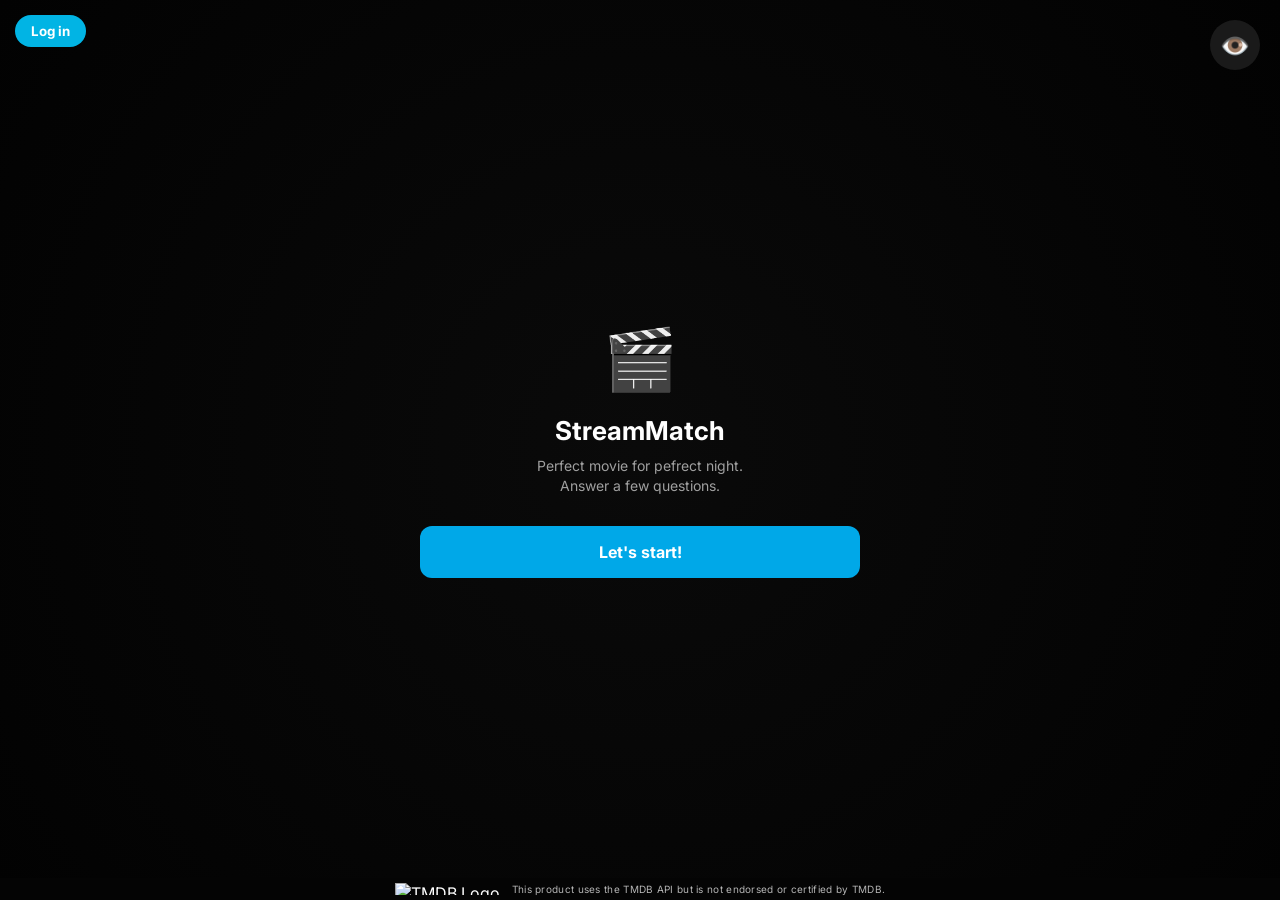
==== frontend/index.html @ 4bed1591 "Merge pull request #13 from WiJaMaKu/changing-frontend Changing frontend" ====
<!DOCTYPE html>
<html lang="pl">

<head>
    <meta charset="UTF-8">
    <meta name="viewport" content="width=device-width, initial-scale=1.0">
    <title>StreamMatch - A Perfect Movie</title>
    <link href="https://fonts.googleapis.com/css2?family=Inter:wght@300;400;600;700&display=swap" rel="stylesheet">
    <link rel="stylesheet" href="css/style.css">
</head>

<body>

    <button class="login-btn-top" onclick="toggleModal()">Log in</button>


    <div id="loginModal" class="modal-overlay">
        <div class="modal-content">
            <span class="close-btn" onclick="toggleModal()">&times;</span>

            <div id="authContainer">
                <h2 id="modalTitle">Logging</h2>
                <form id="authForm" onsubmit="handleAuth(event)">
                    <input type="email" id="email" placeholder="Twój e-mail" required>
                    <input type="password" id="password" placeholder="Hasło" required>
                    <button type="submit" class="submit-btn" id="submitBtn">Log in</button>
                </form>

                <p class="switch-text">
                <a href="#" onclick="switchMode(event)">Register</a>
                </p>
            </div>
        </div>
    </div>
    <div class="bg-animation" id="bg-animation">

    </div>
    <div id="app">
        <header id="main-header" style="display: none;">
            <div class="main-timer">
    <div class="timer-grid">
        <div class="grid-item icon" onclick="nextView('view-time')">Time</div>
        <div class="grid-item icon" onclick="nextView('view-platforms')">Streamings</div>
        <div class="grid-item icon" onclick="nextView('view-genres')">Genres</div>
        <div class="grid-item icon" onclick="showSummary()">Summary</div>

        <div class="grid-item block" onclick="nextView('view-time')" id ="time-block">1</div>
        <div class="grid-item block" onclick="nextView('view-platforms')" id = "streaming-block">1</div>
        <div class="grid-item block" onclick="nextView('view-genres')" id="genres-block">1</div>
        <div class="grid-item block" onclick="showSummary()" id ="summary-block">1</div>
    </div>
</div>
        
            
        </header>

        <div id="view-start" class="view active">

            <div style="font-size: 60px; margin-bottom: 20px;">🎬</div>

            <h1>StreamMatch</h1>
            <p class="subtitle">Perfect movie for pefrect night.<br>Answer a few questions.</p>
            <button class="btn-primary" onclick="nextView('view-time')">Let's start!</button>
        </div>

        <div id="view-time" class="view">
            <h1>Duration of the movie</h1>
            <div class="time-display"><span id="time-val">110</span> min</div>
            <input type="range" min="60" max="240" value="110" id="time-slider" oninput="updateTime(this.value)">
            <button class="btn-primary" onclick="nextView('view-platforms')">Next</button>
            <div class="go-back" onclick="nextView('view-start')">Go back</div>
        </div>

        <div id="view-platforms" class="view">

            <h1>Your streamings</h1>
            <p class="subtitle">Choose streamings that you own</p>
            <div class="grid-options">
                <div class="option-card" onclick="toggleSelect(this)">Netflix</div>
                <div class="option-card" onclick="toggleSelect(this)">HBO Max</div>
                <div class="option-card" onclick="toggleSelect(this)">Disney+</div>
                <div class="option-card" onclick="toggleSelect(this)">Prime Video</div>
            </div>
            <button class="btn-primary" onclick="nextView('view-genres')">Next</button>
            <div class="go-back" onclick="nextView('view-time')">Return</div>
        </div>

        <div id="view-genres" class="view">
            <h1>Choose your genres</h1>
            <div class="grid-options" id="genre-grid">
                <div class="option-card" data-id="28" onclick="toggleSelect(this)">Action</div>
                <div class="option-card" data-id="35" onclick="toggleSelect(this)">Comedy</div>
                <div class="option-card" data-id="18" onclick="toggleSelect(this)">Drama</div>
                <div class="option-card" data-id="27" onclick="toggleSelect(this)">Horror</div>
                <div class="option-card" data-id="878" onclick="toggleSelect(this)">Sci-Fi</div>
                <div class="option-card" data-id="53" onclick="toggleSelect(this)">Thriller</div>
            </div>
            <button class="btn-primary" onclick="showSummary()">Summary</button>
            <div class="go-back" onclick="nextView('view-platforms')">Go back</div>
        </div>

        <div id="view-summary" class="view">
            <h1>Summary</h1>
            <div class="summary-container">
                <div class="summary-item">
                    <span class="summary-label">Maximum duration</span>
                    <div class="summary-value"><span id="summary-time"></span> min</div>
                </div>
                <div class="summary-item">
                    <span class="summary-label">Streamings</span>
                    <div class="summary-value" id="summary-platforms"></div>
                </div>
                <div class="summary-item">
                    <span class="summary-label">Genres</span>
                    <div class="summary-value" id="summary-genres"></div>
                </div>
            </div>
            <button class="btn-primary" onclick="fetchMovies()">Draw a movie!</button>
            <div class="go-back" onclick="nextView('view-genres')">Return</div>
        </div>

        <div id="view-result" class="view">
            <div class="movie-card">
                <div id="res-img" class="movie-img"></div>
                <div class="movie-info">
                    <div style="display: flex; justify-content: space-between; align-items: center;">
                        <b id="res-title">Title</b>
                        <span id="res-rating">★ 0.0</span>
                    </div>
                    <p id="res-meta">Year • Duration</p>
                    <p id="res-desc"></p>
                </div>
            </div>

            <button class="btn-primary" id="btn-draw-again" style="margin-top: 20px;" onclick="fetchMovies()">
                🔄 Draw again
            </button>

            <div class="result-actions">
                <span onclick="saveMovie()" id="wybieram-film">✔️ I'm choosing this movie</span>
                <span onclick="location.reload()">↺ Try again</span>
            </div>

        </div>
        <div id="watchlist-container">
            <div id="watchlist-icon" onclick="toggleWatchlist()">
                👁️<span id="watchlist-count">0</span>
            </div>
            <div id="watchlist-modal">
                <h3
                    style="margin-bottom: 15px; font-size: 18px; border-bottom: 2px solid var(--accent-color); padding-bottom: 5px;">
                    My list</h3>
                <div id="res2-img" class="watchlist-movie-img"></div>
                <ul id="watchlist-items">
                </ul>
                <button class="btn-primary" onclick="toggleWatchlist()"
                    style="padding: 8px; font-size: 13px; margin-top: 15px; background: #333;">Close</button>
            </div>  
        </div>
    </div>
    <div class="tmdb-mini-bar">
        <img src="https://www.themoviedb.org/assets/2/v4/logos/v2/blue_short-8e7b30f73a4020692ccca9c88bafe5dcb6f8a62a4c6bc55cd9ba82bb2cd95f6c.svg"
            alt="TMDB Logo">
        <p>This product uses the TMDB API but is not endorsed or certified by TMDB.</p>
    </div>
    <script src="js/script.js"></script>
</body>

</html>
---- frontend/css/style.css ----
:root {
        --bg-color: #0d0d0d;
        --card-bg: #1a1a1a;
        --accent-color: #00a8e8;
        --text-main: #ffffff;
        --text-dim: #a0a0a0;
        --button-hover: #0086b3;
    }
 
    * {
        box-sizing: border-box;
        margin: 0;
        padding: 0;
        font-family: 'Inter', sans-serif;
    }
 
    body {
        background-color: var(--bg-color);
        color: var(--text-main);
        display: flex;
        justify-content: center;
        align-items: center;
        min-height: 100vh;
    }
    /* Główny kontener - wyrównujemy wszystko do lewej */
    .main-timer {
        display: flex;
        position: relative;
        top: -120px;
        justify-content: center;
    }
 
    .timer-grid {
        display: grid;
        grid-template-columns: repeat(4, 60px);
        gap: 10px 10px;
        justify-items: center;
        align-items: center;

    }

    .grid-item.icon {
        font-size: 12px;
        font-weight: 600;
        color:grey;
        height: 30px;
        display: flex;
        align-items: center;
        justify-content: center;
    }

    .grid-item.block {
        width: 60px;
        height: 60px;
        background-color: #0086b3;
        border-radius: 10px;
        color: #0086b3;
        font-weight: bold;
        font-size: 1px;
        display: flex;
        align-items: center;
        justify-content: center;
        height: 6px;
    }
 
 .grid-item.icon {
    font-size: 12px;
    font-weight: 600;
    height: 30px;
    color: var(--text-dim);
    display: flex;
    align-items: center;
    justify-content: center;
    cursor: pointer;
}

.grid-item.block {
    width: 60px;
    height: 6px;
    background-color: #0086b3;
    border-radius: 10px;
    overflow: hidden;
    font-size: 0;
}
 
    #app {
        width: 100%;
        max-width: 480px;
        padding: 20px;
        text-align: center;
    }
 
    .miniaturka-img {
        width: 100%;
        height: 50px;
        background-size: cover;
        background-position: center;
        background-color: #222;
        object-fit: contain;
    }
 
    header {
        margin-bottom: 40px;
    }
 
    .logo-text {
        color: var(--accent-color);
        font-weight: 700;
        font-size: 22px;
        margin-bottom: 15px;
    }
 
    .steps-nav {
        display: flex;
        justify-content: center;
        gap: 10px;
    }
 
    .step-dot {
        width: 50px;
        height: 4px;
        background: #333;
        border-radius: 2px;
        transition: 0.3s;
    }
 
    .step-dot.active {
        background: var(--accent-color);
        box-shadow: 0 0 10px var(--accent-color);
    }
 
    .view {
        display: none;
        animation: fadeIn 0.4s ease;
    }
 
    .view.active {
        display: block;
    }
 
    @keyframes fadeIn {
        from {
            opacity: 0;
            transform: translateY(10px);
        }
 
        to {
            opacity: 1;
            transform: translateY(0);
        }
    }
 
    h1 {
        font-size: 26px;
        margin-bottom: 10px;
        font-weight: 700;
    }
 
    .subtitle {
        color: var(--text-dim);
        margin-bottom: 30px;
        font-size: 14px;
        line-height: 1.4;
    }
 
    .grid-options {
        display: grid;
        grid-template-columns: 1fr 1fr;
        gap: 12px;
        margin-bottom: 20px;
    }
 
    .option-card {
        background: var(--card-bg);
        padding: 16px;
        border-radius: 12px;
        cursor: pointer;
        border: 2px solid transparent;
        transition: 0.2s;
        font-weight: 600;
        font-size: 14px;
    }
 
    .option-card.selected {
        border-color: var(--accent-color);
        background: #252525;
    }
 
    .time-display {
        background: rgba(0, 168, 232, 0.1);
        color: var(--accent-color);
        padding: 15px;
        border-radius: 12px;
        font-size: 22px;
        font-weight: 700;
        display: inline-block;
        margin-bottom: 20px;
        border: 1px solid var(--accent-color);
    }
 
    input[type=range] {
        width: 100%;
        accent-color: var(--accent-color);
        margin: 15px 0;
    }
 
    .range-labels {
        display: flex;
        justify-content: space-between;
        color: var(--text-dim);
        font-size: 12px;
    }
 
    .btn-primary {
        background: var(--accent-color);
        color: white;
        border: none;
        padding: 16px;
        border-radius: 12px;
        width: 100%;
        font-size: 16px;
        font-weight: 700;
        cursor: pointer;
        transition: 0.3s;
    }
 
    .btn-primary:hover {
        background: var(--button-hover);
    }
 
    .btn-secondary {
        background: transparent;
        color: var(--text-dim);
        border: 1px solid #333;
        padding: 16px;
        border-radius: 12px;
        width: 100%;
        cursor: pointer;
    }
 
    .btn-group {
        display: flex;
        gap: 10px;
        margin-top: 20px;
    }
 
    .footer-link {
        margin-top: 20px;
        color: var(--text-dim);
        font-size: 13px;
        cursor: pointer;
        text-decoration: underline;
    }
 
    .movie-card {
        background: var(--card-bg);
        border-radius: 20px;
        overflow: hidden;
        text-align: left;
    }
 
    .movie-img {
        width: 100%;
        height: 300px;
        position: relative;
        overflow: hidden;
        border-radius: 8px;
        background-color: #000;
    }
 
    .movie-img::before {
        content: "";
        position: absolute;
        top: -10%;
        left: -10%;
        right: -10%;
        bottom: -10%;
        background-image: inherit;
        background-size: cover;
        background-position: center;
        filter: blur(15px) brightness(0.5);
        z-index: 1;
    }
 
    .movie-img::after {
        content: "";
        position: absolute;
        top: 0;
        left: 0;
        right: 0;
        bottom: 0;
        background-image: inherit;
        background-size: contain;
        background-position: center;
        background-repeat: no-repeat;
        z-index: 2;
    }
 
    .watchlist-movie-img {
        width: 100%;
        height: 200px;
        position: relative;
        overflow: hidden;
        border-radius: 8px;
        background-color: #000;
        background-size: contain;
        background-position: center;
        background-repeat: no-repeat;
        object-fit: contain;
    }
 
    .watchlist-movie-img::before {
        content: "";
        position: absolute;
        top: -10%;
        left: -10%;
        right: -10%;
        bottom: -10%;
        background-image: inherit;
        background-size: cover;
        background-position: center;
        filter: blur(10px) brightness(0.5);
        z-index: 1;
    }
 
    .watchlist-movie-img::after {
        content: "";
        position: absolute;
        top: 0;
        left: 0;
        right: 0;
        bottom: 0;
        background-image: inherit;
        background-size: contain;
        background-position: center;
        background-repeat: no-repeat;
        z-index: 2;
    }
 
    .movie-info {
        padding: 20px;
    }
 
    #res-title {
        font-size: 20px;
    }
 
    #res-rating {
        color: #ffcc00;
        font-weight: bold;
    }
 
    #res-meta {
        color: var(--text-dim);
        font-size: 13px;
        margin: 8px 0 15px 0;
    }
 
    #res-desc {
        font-size: 14px;
        color: #ccc;
        line-height: 1.5;
    }
 
    .result-actions {
        display: flex;
        justify-content: center;
        gap: 30px;
        margin-top: 25px;
        color: var(--text-dim);
        font-size: 14px;
    }
 
    .result-actions span {
        cursor: pointer;
    }
 
    #watchlist-container {
        position: fixed;
        top: 20px;
        right: 20px;
        z-index: 1000;
    }
 
    #watchlist-icon {
        position: fixed;
        top: 20px;
        right: 20px;
        width: 50px;
        height: 50px;
        background: #1a1a1a;
        border-radius: 50%;
        display: flex;
        justify-content: center;
        align-items: center;
        cursor: pointer;
        z-index: 999;
        font-size: 24px;
    }
 
    #watchlist-icon:hover {
        transform: scale(1.1);
    }
 
    #watchlist-count {
        position: absolute;
        top: -12px;
        right: -7px;
        width: 22px;
        height: 22px;
        background: #00a8e8;
        color: white;
        border-radius: 50%;
        display: none;
        justify-content: center;
        align-items: center;
        font-size: 12px;
        font-weight: bold;
        z-index: 1000 !important;
        border: 2px solid #0d0d0d;
    }
 
    #watchlist-modal {
        display: none;
        position: absolute;
        top: 60px;
        right: 0;
        width: 280px;
        background: var(--card-bg);
        border: 1px solid #333;
        border-radius: 15px;
        padding: 20px;
        box-shadow: 0 10px 30px rgba(0, 0, 0, 0.8);
        max-height: 400px;
        overflow-y: auto;
        animation: fadeIn 0.3s ease;
    }
 
    #watchlist-modal.active {
        display: block;
    }
 
    #watchlist-items {
        list-style: none;
        padding: 0;
    }
 
    #watchlist-items li {
        border-bottom: 1px solid #333;
        padding: 10px 0;
        font-size: 14px;
        color: var(--text-main);
    }
 
    .bg-animation {
        position: fixed;
        top: 0;
        left: 0;
        width: 100%;
        height: 100%;
        z-index: -1;
        background: radial-gradient(circle at center, #0a0a0a 0%, #020202 100%);
        overflow: hidden;
    }
 
    .bg-item {
        position: absolute;
        bottom: -100px;
        color: #00a8e8;
        opacity: 0.3;
        user-select: none;
        pointer-events: none;
        animation: floatUp infinite linear;
        will-change: transform;
    }
 
    @keyframes floatUp {
        0% {
            transform: translateY(0) rotate(0deg);
            opacity: 0;
        }
 
        10% {
            opacity: 0.3;
        }
 
        90% {
            opacity: 0.3;
        }
 
        100% {
            transform: translateY(-110vh) rotate(360deg);
            opacity: 0;
        }
    }
 
    .go-back {
        color: grey;
        margin-top: 10px;
        font-size: 12px;
    }
 
    .tmdb-mini-bar {
        position: fixed;
        bottom: 0;
        left: 0;
        width: 100%;
        background-color: rgba(5, 5, 5, 0.9);
        color: #ffffff;
        display: flex;
        justify-content: center;
        align-items: center;
        gap: 12px;
        padding: 5px 0;
        z-index: 10000;
        font-family: -apple-system, BlinkMacSystemFont, "Segoe UI", Roboto, sans-serif;
    }
 
    .tmdb-mini-bar img {
        height: 12px;
        width: auto;
    }
 
    .tmdb-mini-bar p {
        font-size: 10px;
        margin: 0;
        letter-spacing: 0.3px;
        opacity: 0.7;
    }
 
    .summary-container {
        display: flex;
        flex-direction: column;
        gap: 15px;
        margin-bottom: 25px;
    }
 
    .summary-item {
        background: var(--card-bg);
        padding: 15px 20px;
        border-radius: 12px;
        text-align: left;
        display: flex;
        flex-direction: column;
        gap: 5px;
        border: 1px solid #333;
    }
 
    .summary-label {
        color: var(--text-dim);
        font-size: 13px;
        font-weight: 600;
        text-transform: uppercase;
        letter-spacing: 0.5px;
    }
 
    .summary-value {
        color: var(--accent-color);
        font-size: 18px;
        font-weight: 700;
    }
    .tmdb-mini-bar img {
        height: 12px;
        width: auto;
    }

    .tmdb-mini-bar p {
        font-size: 10px;
        margin: 0;
        letter-spacing: 0.3px;
        opacity: 0.7;
    }
 
    @media (max-width: 400px) {
        .tmdb-mini-bar p {
            font-size: 9px;
            letter-spacing: 0;
        }
    }
 
    .login-btn-top {
        position: fixed;
        top: 15px;
        left: 15px;
        padding: 8px 16px;
        background-color: #01b4e4;
        color: white;
        border: none;
        border-radius: 20px;
        cursor: pointer;
        font-weight: bold;
        z-index: 1000;
        transition: transform 0.2s;
    }
 
    .login-btn-top:hover {
        transform: scale(1.05);
        background-color: #0096c0;
    }
 
    .modal-overlay {
        display: none;
        position: fixed;
        top: 0;
        left: 0;
        width: 100%;
        height: 100%;
        background: rgba(0, 0, 0, 0.8);
        z-index: 2000;
        justify-content: center;
        align-items: center;
    }
 
    .modal-content {
        background: #0d253f;
        padding: 30px;
        border-radius: 15px;
        width: 90%;
        max-width: 350px;
        color: white;
        position: relative;
        text-align: center;
    }
 
    .close-btn {
        position: absolute;
        top: 10px;
        right: 15px;
        font-size: 24px;
        cursor: pointer;
    }
 
    #authForm {
        display: flex;
        flex-direction: column;
        gap: 15px;
        margin-top: 20px;
    }
 
    #authForm input {
        padding: 10px;
        border-radius: 5px;
        border: 1px solid #01b4e4;
        background: #1a3a5a;
        color: white;
    }
 
    .submit-btn {
        padding: 12px;
        background: #90cea1;
        border: none;
        border-radius: 5px;
        font-weight: bold;
        cursor: pointer;
    }
 
    .switch-text {
        font-size: 13px;
        margin-top: 20px;
    }
 
    .switch-text a {
        color: #01b4e4;
        text-decoration: none;
    }
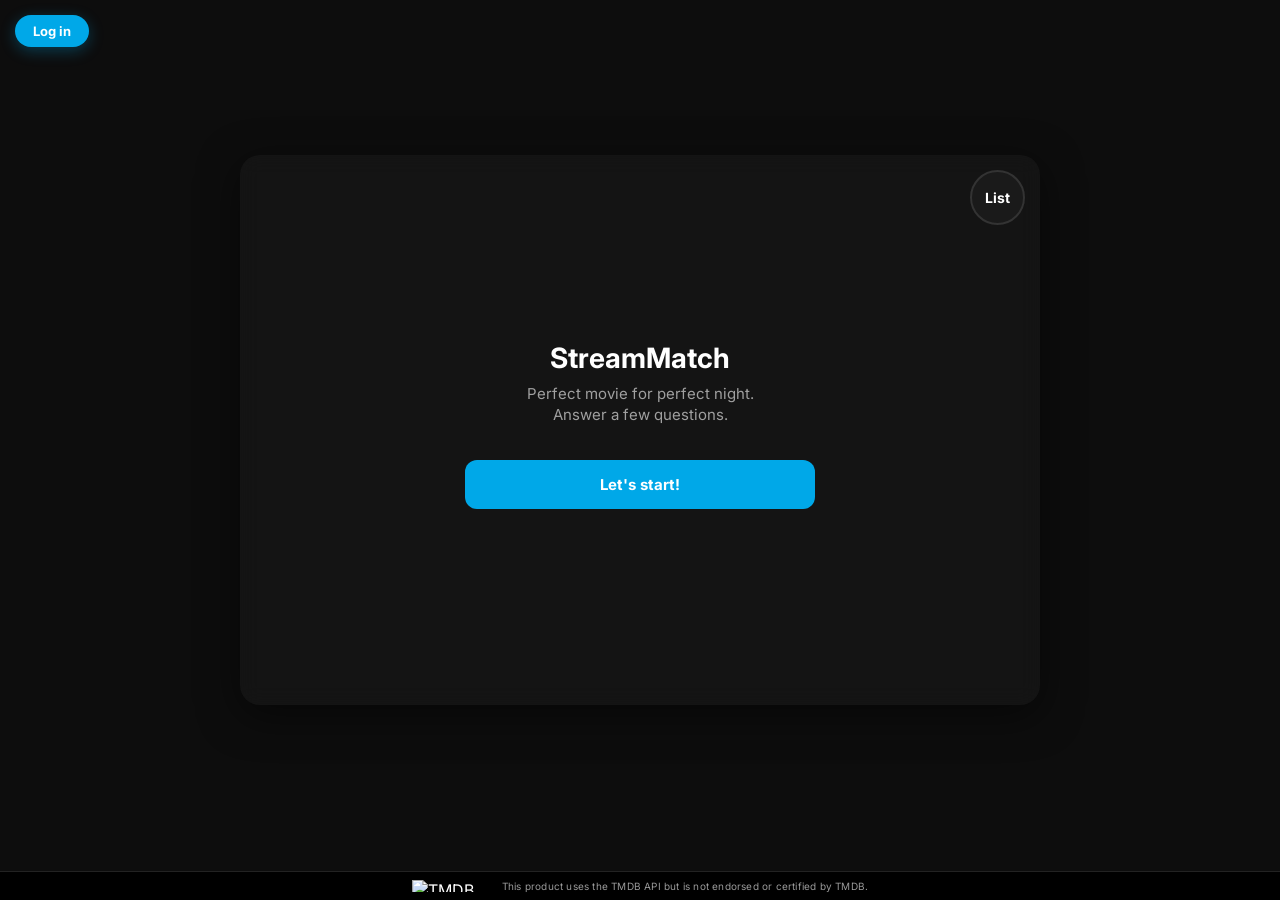
==== commit 67bdaf98: "refactor: changed UI" ====
--- a/frontend/index.html
+++ b/frontend/index.html
@@ -1,6 +1,5 @@
 <!DOCTYPE html>
 <html lang="pl">
-
 <head>
     <meta charset="UTF-8">
     <meta name="viewport" content="width=device-width, initial-scale=1.0">
@@ -8,58 +7,45 @@
     <link href="https://fonts.googleapis.com/css2?family=Inter:wght@300;400;600;700&display=swap" rel="stylesheet">
     <link rel="stylesheet" href="css/style.css">
 </head>
-
 <body>
-
     <button class="login-btn-top" onclick="toggleModal()">Log in</button>
-
 
     <div id="loginModal" class="modal-overlay">
         <div class="modal-content">
             <span class="close-btn" onclick="toggleModal()">&times;</span>
-
             <div id="authContainer">
-                <h2 id="modalTitle">Logging</h2>
+                <h2 id="modalTitle">Log in</h2>
                 <form id="authForm" onsubmit="handleAuth(event)">
-                    <input type="email" id="email" placeholder="Twój e-mail" required>
-                    <input type="password" id="password" placeholder="Hasło" required>
+                    <input type="email" id="email" placeholder="Your email" required>
+                    <input type="password" id="password" placeholder="Password" required>
                     <button type="submit" class="submit-btn" id="submitBtn">Log in</button>
                 </form>
-
                 <p class="switch-text">
-                <a href="#" onclick="switchMode(event)">Register</a>
+                    <span>Don't have an account?</span><a href="#" onclick="switchMode(event)">Register</a>
                 </p>
             </div>
         </div>
     </div>
-    <div class="bg-animation" id="bg-animation">
 
-    </div>
     <div id="app">
-        <header id="main-header" style="display: none;">
+        <header id="main-header" class="main-header" style="display: none;">
             <div class="main-timer">
-    <div class="timer-grid">
-        <div class="grid-item icon" onclick="nextView('view-time')">Time</div>
-        <div class="grid-item icon" onclick="nextView('view-platforms')">Streamings</div>
-        <div class="grid-item icon" onclick="nextView('view-genres')">Genres</div>
-        <div class="grid-item icon" onclick="showSummary()">Summary</div>
-
-        <div class="grid-item block" onclick="nextView('view-time')" id ="time-block">1</div>
-        <div class="grid-item block" onclick="nextView('view-platforms')" id = "streaming-block">1</div>
-        <div class="grid-item block" onclick="nextView('view-genres')" id="genres-block">1</div>
-        <div class="grid-item block" onclick="showSummary()" id ="summary-block">1</div>
-    </div>
-</div>
-        
-            
+                <div class="timer-grid">
+                    <div class="grid-item icon" onclick="nextView('view-time')">Time</div>
+                    <div class="grid-item icon" onclick="nextView('view-platforms')">Stream</div>
+                    <div class="grid-item icon" onclick="nextView('view-genres')">Genres</div>
+                    <div class="grid-item icon" onclick="showSummary()">Sumup</div>
+                    <div class="grid-item block" onclick="nextView('view-time')" id="time-block"></div>
+                    <div class="grid-item block" onclick="nextView('view-platforms')" id="streaming-block"></div>
+                    <div class="grid-item block" onclick="nextView('view-genres')" id="genres-block"></div>
+                    <div class="grid-item block" onclick="showSummary()" id="summary-block"></div>
+                </div>
+            </div>
         </header>
 
         <div id="view-start" class="view active">
-
-            <div style="font-size: 60px; margin-bottom: 20px;">🎬</div>
-
             <h1>StreamMatch</h1>
-            <p class="subtitle">Perfect movie for pefrect night.<br>Answer a few questions.</p>
+            <p class="subtitle">Perfect movie for perfect night.<br>Answer a few questions.</p>
             <button class="btn-primary" onclick="nextView('view-time')">Let's start!</button>
         </div>
 
@@ -72,14 +58,13 @@
         </div>
 
         <div id="view-platforms" class="view">
-
             <h1>Your streamings</h1>
             <p class="subtitle">Choose streamings that you own</p>
             <div class="grid-options">
-                <div class="option-card" onclick="toggleSelect(this)">Netflix</div>
-                <div class="option-card" onclick="toggleSelect(this)">HBO Max</div>
-                <div class="option-card" onclick="toggleSelect(this)">Disney+</div>
-                <div class="option-card" onclick="toggleSelect(this)">Prime Video</div>
+                <div class="option-card" data-id="8" onclick="toggleSelect(this)">Netflix</div>
+                <div class="option-card" data-id="1899|384" onclick="toggleSelect(this)">Max (HBO)</div>
+                <div class="option-card" data-id="337" onclick="toggleSelect(this)">Disney+</div>
+                <div class="option-card" data-id="9|119" onclick="toggleSelect(this)">Prime Video</div>
             </div>
             <button class="btn-primary" onclick="nextView('view-genres')">Next</button>
             <div class="go-back" onclick="nextView('view-time')">Return</div>
@@ -123,47 +108,40 @@
             <div class="movie-card">
                 <div id="res-img" class="movie-img"></div>
                 <div class="movie-info">
-                    <div style="display: flex; justify-content: space-between; align-items: center;">
-                        <b id="res-title">Title</b>
-                        <span id="res-rating">★ 0.0</span>
+                    <div class="movie-header">
+                        <h2 id="res-title">Title</h2>
+                        <span id="res-rating" class="rating-badge">★ 0.0</span>
                     </div>
                     <p id="res-meta">Year • Duration</p>
                     <p id="res-desc"></p>
                 </div>
             </div>
+            <button class="btn-primary" id="btn-draw-again" style="margin-top: 15px;" onclick="fetchMovies()">
+                Reroll
+            </button>
+            <div class="result-actions">
+                <span class="action-btn save" onclick="saveMovie()" id="wybieram-film">Add to Watchlist</span>
+                <span class="action-btn reset" onclick="location.reload()">Start Over</span>
+            </div>
+        </div>
 
-            <button class="btn-primary" id="btn-draw-again" style="margin-top: 20px;" onclick="fetchMovies()">
-                🔄 Draw again
-            </button>
-
-            <div class="result-actions">
-                <span onclick="saveMovie()" id="wybieram-film">✔️ I'm choosing this movie</span>
-                <span onclick="location.reload()">↺ Try again</span>
-            </div>
-
-        </div>
         <div id="watchlist-container">
             <div id="watchlist-icon" onclick="toggleWatchlist()">
-                👁️<span id="watchlist-count">0</span>
+                List<span id="watchlist-count">0</span>
             </div>
             <div id="watchlist-modal">
-                <h3
-                    style="margin-bottom: 15px; font-size: 18px; border-bottom: 2px solid var(--accent-color); padding-bottom: 5px;">
-                    My list</h3>
-                <div id="res2-img" class="watchlist-movie-img"></div>
-                <ul id="watchlist-items">
-                </ul>
-                <button class="btn-primary" onclick="toggleWatchlist()"
-                    style="padding: 8px; font-size: 13px; margin-top: 15px; background: #333;">Close</button>
+                <h3 class="watchlist-title">My list</h3>
+                <ul id="watchlist-items"></ul>
+                <button class="btn-primary close-watchlist" onclick="toggleWatchlist()">Close</button>
             </div>  
         </div>
     </div>
+
     <div class="tmdb-mini-bar">
-        <img src="https://www.themoviedb.org/assets/2/v4/logos/v2/blue_short-8e7b30f73a4020692ccca9c88bafe5dcb6f8a62a4c6bc55cd9ba82bb2cd95f6c.svg"
-            alt="TMDB Logo">
+        <img src="https://www.themoviedb.org/assets/2/v4/logos/v2/blue_short-8e7b30f73a4020692ccca9c88bafe5dcb6f8a62a4c6bc55cd9ba82bb2cd95f6c.svg" alt="TMDB Logo">
         <p>This product uses the TMDB API but is not endorsed or certified by TMDB.</p>
     </div>
+
     <script src="js/script.js"></script>
 </body>
-
 </html>
--- a/frontend/css/style.css
+++ b/frontend/css/style.css
@@ -1,666 +1,341 @@
-
-    :root {
-        --bg-color: #0d0d0d;
-        --card-bg: #1a1a1a;
-        --accent-color: #00a8e8;
-        --text-main: #ffffff;
-        --text-dim: #a0a0a0;
-        --button-hover: #0086b3;
-    }
- 
-    * {
-        box-sizing: border-box;
-        margin: 0;
-        padding: 0;
-        font-family: 'Inter', sans-serif;
-    }
- 
-    body {
-        background-color: var(--bg-color);
-        color: var(--text-main);
-        display: flex;
-        justify-content: center;
-        align-items: center;
-        min-height: 100vh;
-    }
-    /* Główny kontener - wyrównujemy wszystko do lewej */
-    .main-timer {
-        display: flex;
-        position: relative;
-        top: -120px;
-        justify-content: center;
-    }
- 
-    .timer-grid {
-        display: grid;
-        grid-template-columns: repeat(4, 60px);
-        gap: 10px 10px;
-        justify-items: center;
-        align-items: center;
-
-    }
-
-    .grid-item.icon {
-        font-size: 12px;
-        font-weight: 600;
-        color:grey;
-        height: 30px;
-        display: flex;
-        align-items: center;
-        justify-content: center;
-    }
-
-    .grid-item.block {
-        width: 60px;
-        height: 60px;
-        background-color: #0086b3;
-        border-radius: 10px;
-        color: #0086b3;
-        font-weight: bold;
-        font-size: 1px;
-        display: flex;
-        align-items: center;
-        justify-content: center;
-        height: 6px;
-    }
- 
- .grid-item.icon {
-    font-size: 12px;
+:root {
+    --bg-color: #0d0d0d;
+    --card-bg: #1a1a1a;
+    --accent-color: #00a8e8;
+    --text-main: #ffffff;
+    --text-dim: #a0a0a0;
+    --button-hover: #0086b3;
+    --app-min-height: 550px; 
+}
+
+* {
+    box-sizing: border-box;
+    margin: 0;
+    padding: 0;
+    font-family: 'Inter', sans-serif;
+}
+
+body {
+    background-color: var(--bg-color);
+    color: var(--text-main);
+    display: flex;
+    justify-content: center;
+    align-items: center;
+    min-height: 100vh;
+    padding: 20px;
+    padding-bottom: 60px;
+    overflow-x: hidden;
+}
+
+#app {
+    width: 100%;
+    max-width: 800px;
+    padding: 30px;
+    background: rgba(26, 26, 26, 0.6);
+    border-radius: 20px;
+    backdrop-filter: blur(10px);
+    box-shadow: 0 10px 40px rgba(0,0,0,0.5);
+    text-align: center;
+    position: relative;
+    z-index: 10;
+    min-height: var(--app-min-height); 
+    display: flex;
+    flex-direction: column;
+    justify-content: center;
+}
+
+.main-header {
+    width: 100%;
+    margin-bottom: 20px;
+}
+
+.main-timer {
+    display: flex;
+    justify-content: center;
+    margin-bottom: 10px;
+}
+
+.timer-grid {
+    display: grid;
+    grid-template-columns: repeat(4, minmax(60px, 80px));
+    gap: 8px;
+    justify-items: center;
+}
+
+.grid-item.icon {
+    font-size: 11px;
     font-weight: 600;
-    height: 30px;
     color: var(--text-dim);
-    display: flex;
+    cursor: pointer;
+    transition: color 0.3s;
+}
+
+.grid-item.icon:hover { color: var(--accent-color); }
+
+.grid-item.block {
+    width: 100%;
+    height: 5px;
+    background-color: #36454F;
+    border-radius: 10px;
+    transition: background-color 0.4s ease;
+}
+
+.view { 
+    display: none; 
+    animation: fadeInSubtle 0.3s ease-in-out; 
+    width: 100%;
+}
+
+.view.active { 
+    display: flex;
+    flex-direction: column;
     align-items: center;
+}
+
+@keyframes fadeInSubtle {
+    from { opacity: 0; }
+    to { opacity: 1; }
+}
+
+h1 { font-size: clamp(20px, 5vw, 28px); margin-bottom: 8px; font-weight: 700; }
+.subtitle { color: var(--text-dim); margin-bottom: 25px; font-size: clamp(13px, 3vw, 15px); line-height: 1.4; max-width: 400px; }
+
+.grid-options {
+    display: grid;
+    grid-template-columns: repeat(auto-fit, minmax(130px, 1fr));
+    gap: 12px;
+    margin-bottom: 25px;
+    width: 100%;
+    max-width: 600px;
+    max-height: 35vh;
+    overflow-y: auto; 
+    padding: 5px;
+}
+
+.grid-options::-webkit-scrollbar { width: 6px; }
+.grid-options::-webkit-scrollbar-track { background: rgba(255,255,255,0.05); border-radius: 10px; }
+.grid-options::-webkit-scrollbar-thumb { background: rgba(0, 168, 232, 0.3); border-radius: 10px; }
+
+.option-card {
+    background: var(--card-bg);
+    padding: 18px 12px;
+    border-radius: 12px;
+    cursor: pointer;
+    border: 2px solid #333;
+    transition: all 0.2s ease;
+    font-weight: 600;
+    font-size: 14px;
+    user-select: none;
+}
+
+.option-card:hover { border-color: #555; transform: translateY(-2px); }
+.option-card.selected { border-color: var(--accent-color); background: rgba(0, 168, 232, 0.1); color: var(--accent-color); }
+
+.time-display {
+    background: rgba(0, 168, 232, 0.1);
+    color: var(--accent-color);
+    padding: 12px 25px;
+    border-radius: 12px;
+    font-size: 26px;
+    font-weight: 700;
+    display: inline-block;
+    margin-bottom: 15px;
+    border: 1px solid var(--accent-color);
+}
+
+input[type=range] { width: 100%; max-width: 400px; accent-color: var(--accent-color); margin: 15px auto; display: block; }
+
+.btn-primary {
+    background: var(--accent-color);
+    color: white;
+    border: none;
+    padding: 15px;
+    border-radius: 12px;
+    width: 100%;
+    max-width: 350px;
+    font-size: 15px;
+    font-weight: 700;
+    cursor: pointer;
+    transition: background 0.3s, transform 0.2s;
+    margin: 10px auto;
+    display: block;
+}
+
+.btn-primary:hover { background: var(--button-hover); }
+.btn-primary:disabled { opacity: 0.5; cursor: not-allowed; }
+
+.go-back { color: var(--text-dim); margin-top: 10px; font-size: 13px; cursor: pointer; display: inline-block; transition: color 0.2s; user-select: none;}
+.go-back:hover { color: white; text-decoration: underline; }
+
+.movie-card {
+    background: var(--card-bg);
+    border-radius: 20px;
+    overflow: hidden;
+    text-align: left;
+    display: flex;
+    flex-direction: column;
+    border: 1px solid #333;
+    width: 100%;
+    max-width: 700px;
+}
+
+.movie-img { width: 100%; height: 300px; background-size: cover; background-position: center; background-color: #222;}
+.movie-info { padding: 20px; flex: 1; display: flex; flex-direction: column;}
+.movie-header { display: flex; justify-content: space-between; align-items: flex-start; gap: 10px; margin-bottom: 8px;}
+#res-title { font-size: 20px; margin: 0; font-weight: 700;}
+.rating-badge { background: rgba(255, 204, 0, 0.1); color: #ffcc00; padding: 4px 9px; border-radius: 8px; font-weight: bold; font-size: 13px; border: 1px solid #ffcc00; white-space: nowrap; }
+#res-meta { color: var(--text-dim); font-size: 13px; margin-bottom: 15px; }
+#res-desc { font-size: 14px; color: #ccc; line-height: 1.5; margin-bottom: 15px; flex: 1;}
+
+.result-actions { display: flex; justify-content: center; gap: 15px; margin-top: 15px; flex-wrap: wrap; width: 100%;}
+.action-btn { cursor: pointer; font-size: 14px; font-weight: 600; padding: 9px 18px; border-radius: 8px; transition: background 0.2s; user-select: none;}
+.action-btn.save { background: rgba(40, 167, 69, 0.1); color: #28a745; border: 1px solid #28a745; }
+.action-btn.save:hover { background: rgba(40, 167, 69, 0.2); }
+.action-btn.reset { background: rgba(255, 255, 255, 0.05); color: white; border: 1px solid #555; }
+.action-btn.reset:hover { background: rgba(255, 255, 255, 0.1); }
+
+.summary-container { display: grid; grid-template-columns: 1fr; gap: 12px; margin-bottom: 25px; width: 100%; max-width: 600px;}
+.summary-item { background: rgba(0,0,0,0.3); padding: 18px; border-radius: 12px; text-align: left; border: 1px solid #333; }
+.summary-label { color: var(--text-dim); font-size: 11px; text-transform: uppercase; letter-spacing: 1px; margin-bottom: 4px; display: block; }
+.summary-value { color: var(--accent-color); font-size: 16px; font-weight: 700; }
+
+.login-btn-top { position: fixed; top: 15px; left: 15px; padding: 8px 18px; background-color: var(--accent-color); color: white; border: none; border-radius: 25px; cursor: pointer; font-weight: bold; z-index: 1000; box-shadow: 0 4px 15px rgba(0,168,232,0.3); font-size: 13px;}
+
+#watchlist-container { position: fixed; top: 15px; right: 15px; z-index: 1000; }
+#watchlist-icon { width: 55px; height: 55px; background: var(--card-bg); border: 2px solid #333; border-radius: 50%; display: flex; justify-content: center; align-items: center; cursor: pointer; font-size: 14px; font-weight: bold; transition: transform 0.2s;}
+#watchlist-icon:hover { transform: scale(1.05); }
+#watchlist-count { position: absolute; top: -5px; right: -5px; width: 22px; height: 22px; background: var(--accent-color); color: white; border-radius: 50%; display: none; justify-content: center; align-items: center; font-size: 11px; font-weight: bold; }
+#watchlist-modal { display: none; position: absolute; top: 65px; right: 0; width: 300px; background: var(--card-bg); border: 1px solid #333; border-radius: 15px; padding: 15px; box-shadow: 0 10px 40px rgba(0, 0, 0, 0.8); max-height: 60vh; overflow-y: auto; z-index: 1001;}
+#watchlist-modal.active { display: block; }
+.watchlist-title { margin-bottom: 12px; font-size: 16px; color: var(--accent-color); border-bottom: 1px solid #333; padding-bottom: 8px; }
+.close-watchlist { margin-top: 10px; padding: 10px; font-size: 13px;}
+
+/* MODERN GLASSMORPHISM MODAL */
+.modal-overlay { 
+    display: none; 
+    position: fixed; 
+    top: 0; left: 0; 
+    width: 100%; height: 100%; 
+    background: rgba(0, 0, 0, 0.85); 
+    z-index: 2000; 
+    justify-content: center; 
+    align-items: center; 
+    backdrop-filter: blur(5px);
+}
+.modal-content { 
+    background: #111; 
+    padding: 35px 30px; 
+    border-radius: 20px; 
+    width: 90%; 
+    max-width: 360px; 
+    color: white; 
+    position: relative; 
+    box-shadow: 0 20px 60px rgba(0, 0, 0, 0.8);
+    border: 1px solid #333;
+    animation: scaleUp 0.3s cubic-bezier(0.175, 0.885, 0.32, 1.275);
+}
+
+@keyframes scaleUp {
+    from { transform: scale(0.9); opacity: 0; }
+    to { transform: scale(1); opacity: 1; }
+}
+
+#modalTitle { 
+    font-size: 24px; 
+    margin-bottom: 25px; 
+    font-weight: 700; 
+    text-align: center;
+    color: var(--text-main);
+}
+#authForm { display: flex; flex-direction: column; gap: 15px; }
+#authForm input { 
+    padding: 14px 16px; 
+    border-radius: 12px; 
+    border: 1px solid #333; 
+    background: #1a1a1a; 
+    color: white; 
+    font-size: 15px;
+    transition: all 0.3s;
+}
+#authForm input:focus { 
+    outline: none;
+    border-color: var(--accent-color);
+    background: #222;
+}
+#authForm input::placeholder { color: var(--text-dim); }
+.submit-btn { 
+    padding: 15px; 
+    border-radius: 12px; 
+    border: none; 
+    background: var(--accent-color); 
+    color: white; 
+    font-weight: 700; 
+    cursor: pointer; 
+    font-size: 16px; 
+    margin-top: 10px;
+    transition: background 0.3s, transform 0.2s;
+}
+.submit-btn:hover { background: var(--button-hover); transform: translateY(-2px); }
+.switch-text { margin-top: 25px; font-size: 13px; text-align: center; color: var(--text-dim);}
+.switch-text a { color: var(--accent-color); font-weight: 600; text-decoration: none; margin-left: 5px; }
+.switch-text a:hover { text-decoration: underline; }
+.close-btn { 
+    position: absolute; 
+    top: 15px; 
+    right: 20px; 
+    font-size: 26px; 
+    cursor: pointer; 
+    color: var(--text-dim); 
+    transition: color 0.3s; 
+    line-height: 1;
+}
+.close-btn:hover { color: white; }
+
+.tmdb-mini-bar {
+    position: fixed;
+    bottom: 0; left: 0; width: 100%;
+    background-color: rgba(0, 0, 0, 0.95);
+    padding: 8px 15px;
+    display: flex;
     justify-content: center;
-    cursor: pointer;
-}
-
-.grid-item.block {
-    width: 60px;
-    height: 6px;
-    background-color: #0086b3;
-    border-radius: 10px;
-    overflow: hidden;
-    font-size: 0;
-}
- 
-    #app {
-        width: 100%;
-        max-width: 480px;
-        padding: 20px;
-        text-align: center;
-    }
- 
-    .miniaturka-img {
-        width: 100%;
-        height: 50px;
-        background-size: cover;
-        background-position: center;
-        background-color: #222;
-        object-fit: contain;
-    }
- 
-    header {
-        margin-bottom: 40px;
-    }
- 
-    .logo-text {
-        color: var(--accent-color);
-        font-weight: 700;
-        font-size: 22px;
-        margin-bottom: 15px;
-    }
- 
-    .steps-nav {
-        display: flex;
-        justify-content: center;
-        gap: 10px;
-    }
- 
-    .step-dot {
-        width: 50px;
-        height: 4px;
-        background: #333;
-        border-radius: 2px;
-        transition: 0.3s;
-    }
- 
-    .step-dot.active {
-        background: var(--accent-color);
-        box-shadow: 0 0 10px var(--accent-color);
-    }
- 
-    .view {
-        display: none;
-        animation: fadeIn 0.4s ease;
-    }
- 
-    .view.active {
-        display: block;
-    }
- 
-    @keyframes fadeIn {
-        from {
-            opacity: 0;
-            transform: translateY(10px);
-        }
- 
-        to {
-            opacity: 1;
-            transform: translateY(0);
-        }
-    }
- 
-    h1 {
-        font-size: 26px;
-        margin-bottom: 10px;
-        font-weight: 700;
-    }
- 
-    .subtitle {
-        color: var(--text-dim);
-        margin-bottom: 30px;
-        font-size: 14px;
-        line-height: 1.4;
-    }
- 
-    .grid-options {
-        display: grid;
-        grid-template-columns: 1fr 1fr;
-        gap: 12px;
-        margin-bottom: 20px;
-    }
- 
-    .option-card {
-        background: var(--card-bg);
-        padding: 16px;
-        border-radius: 12px;
-        cursor: pointer;
-        border: 2px solid transparent;
-        transition: 0.2s;
-        font-weight: 600;
-        font-size: 14px;
-    }
- 
-    .option-card.selected {
-        border-color: var(--accent-color);
-        background: #252525;
-    }
- 
-    .time-display {
-        background: rgba(0, 168, 232, 0.1);
-        color: var(--accent-color);
-        padding: 15px;
-        border-radius: 12px;
-        font-size: 22px;
-        font-weight: 700;
-        display: inline-block;
-        margin-bottom: 20px;
-        border: 1px solid var(--accent-color);
-    }
- 
-    input[type=range] {
-        width: 100%;
-        accent-color: var(--accent-color);
-        margin: 15px 0;
-    }
- 
-    .range-labels {
-        display: flex;
-        justify-content: space-between;
-        color: var(--text-dim);
-        font-size: 12px;
-    }
- 
-    .btn-primary {
-        background: var(--accent-color);
-        color: white;
-        border: none;
-        padding: 16px;
-        border-radius: 12px;
-        width: 100%;
-        font-size: 16px;
-        font-weight: 700;
-        cursor: pointer;
-        transition: 0.3s;
-    }
- 
-    .btn-primary:hover {
-        background: var(--button-hover);
-    }
- 
-    .btn-secondary {
-        background: transparent;
-        color: var(--text-dim);
-        border: 1px solid #333;
-        padding: 16px;
-        border-radius: 12px;
-        width: 100%;
-        cursor: pointer;
-    }
- 
-    .btn-group {
-        display: flex;
-        gap: 10px;
-        margin-top: 20px;
-    }
- 
-    .footer-link {
-        margin-top: 20px;
-        color: var(--text-dim);
-        font-size: 13px;
-        cursor: pointer;
-        text-decoration: underline;
-    }
- 
-    .movie-card {
-        background: var(--card-bg);
-        border-radius: 20px;
-        overflow: hidden;
-        text-align: left;
-    }
- 
-    .movie-img {
-        width: 100%;
-        height: 300px;
-        position: relative;
-        overflow: hidden;
-        border-radius: 8px;
-        background-color: #000;
-    }
- 
-    .movie-img::before {
-        content: "";
-        position: absolute;
-        top: -10%;
-        left: -10%;
-        right: -10%;
-        bottom: -10%;
-        background-image: inherit;
-        background-size: cover;
-        background-position: center;
-        filter: blur(15px) brightness(0.5);
-        z-index: 1;
-    }
- 
-    .movie-img::after {
-        content: "";
-        position: absolute;
-        top: 0;
-        left: 0;
-        right: 0;
-        bottom: 0;
-        background-image: inherit;
-        background-size: contain;
-        background-position: center;
-        background-repeat: no-repeat;
-        z-index: 2;
-    }
- 
-    .watchlist-movie-img {
-        width: 100%;
-        height: 200px;
-        position: relative;
-        overflow: hidden;
-        border-radius: 8px;
-        background-color: #000;
-        background-size: contain;
-        background-position: center;
-        background-repeat: no-repeat;
-        object-fit: contain;
-    }
- 
-    .watchlist-movie-img::before {
-        content: "";
-        position: absolute;
-        top: -10%;
-        left: -10%;
-        right: -10%;
-        bottom: -10%;
-        background-image: inherit;
-        background-size: cover;
-        background-position: center;
-        filter: blur(10px) brightness(0.5);
-        z-index: 1;
-    }
- 
-    .watchlist-movie-img::after {
-        content: "";
-        position: absolute;
-        top: 0;
-        left: 0;
-        right: 0;
-        bottom: 0;
-        background-image: inherit;
-        background-size: contain;
-        background-position: center;
-        background-repeat: no-repeat;
-        z-index: 2;
-    }
- 
-    .movie-info {
-        padding: 20px;
-    }
- 
-    #res-title {
-        font-size: 20px;
-    }
- 
-    #res-rating {
-        color: #ffcc00;
-        font-weight: bold;
-    }
- 
-    #res-meta {
-        color: var(--text-dim);
-        font-size: 13px;
-        margin: 8px 0 15px 0;
-    }
- 
-    #res-desc {
-        font-size: 14px;
-        color: #ccc;
-        line-height: 1.5;
-    }
- 
-    .result-actions {
-        display: flex;
-        justify-content: center;
-        gap: 30px;
-        margin-top: 25px;
-        color: var(--text-dim);
-        font-size: 14px;
-    }
- 
-    .result-actions span {
-        cursor: pointer;
-    }
- 
-    #watchlist-container {
-        position: fixed;
-        top: 20px;
-        right: 20px;
-        z-index: 1000;
-    }
- 
-    #watchlist-icon {
-        position: fixed;
-        top: 20px;
-        right: 20px;
-        width: 50px;
-        height: 50px;
-        background: #1a1a1a;
-        border-radius: 50%;
-        display: flex;
-        justify-content: center;
-        align-items: center;
-        cursor: pointer;
-        z-index: 999;
-        font-size: 24px;
-    }
- 
-    #watchlist-icon:hover {
-        transform: scale(1.1);
-    }
- 
-    #watchlist-count {
-        position: absolute;
-        top: -12px;
-        right: -7px;
-        width: 22px;
-        height: 22px;
-        background: #00a8e8;
-        color: white;
-        border-radius: 50%;
-        display: none;
-        justify-content: center;
-        align-items: center;
-        font-size: 12px;
-        font-weight: bold;
-        z-index: 1000 !important;
-        border: 2px solid #0d0d0d;
-    }
- 
-    #watchlist-modal {
-        display: none;
-        position: absolute;
-        top: 60px;
-        right: 0;
-        width: 280px;
-        background: var(--card-bg);
-        border: 1px solid #333;
-        border-radius: 15px;
-        padding: 20px;
-        box-shadow: 0 10px 30px rgba(0, 0, 0, 0.8);
-        max-height: 400px;
-        overflow-y: auto;
-        animation: fadeIn 0.3s ease;
-    }
- 
-    #watchlist-modal.active {
-        display: block;
-    }
- 
-    #watchlist-items {
-        list-style: none;
-        padding: 0;
-    }
- 
-    #watchlist-items li {
-        border-bottom: 1px solid #333;
-        padding: 10px 0;
-        font-size: 14px;
-        color: var(--text-main);
-    }
- 
-    .bg-animation {
-        position: fixed;
-        top: 0;
-        left: 0;
-        width: 100%;
-        height: 100%;
-        z-index: -1;
-        background: radial-gradient(circle at center, #0a0a0a 0%, #020202 100%);
-        overflow: hidden;
-    }
- 
-    .bg-item {
-        position: absolute;
-        bottom: -100px;
-        color: #00a8e8;
-        opacity: 0.3;
-        user-select: none;
-        pointer-events: none;
-        animation: floatUp infinite linear;
-        will-change: transform;
-    }
- 
-    @keyframes floatUp {
-        0% {
-            transform: translateY(0) rotate(0deg);
-            opacity: 0;
-        }
- 
-        10% {
-            opacity: 0.3;
-        }
- 
-        90% {
-            opacity: 0.3;
-        }
- 
-        100% {
-            transform: translateY(-110vh) rotate(360deg);
-            opacity: 0;
-        }
-    }
- 
-    .go-back {
-        color: grey;
-        margin-top: 10px;
-        font-size: 12px;
-    }
- 
-    .tmdb-mini-bar {
-        position: fixed;
-        bottom: 0;
-        left: 0;
-        width: 100%;
-        background-color: rgba(5, 5, 5, 0.9);
-        color: #ffffff;
-        display: flex;
-        justify-content: center;
-        align-items: center;
-        gap: 12px;
-        padding: 5px 0;
-        z-index: 10000;
-        font-family: -apple-system, BlinkMacSystemFont, "Segoe UI", Roboto, sans-serif;
-    }
- 
-    .tmdb-mini-bar img {
-        height: 12px;
-        width: auto;
-    }
- 
-    .tmdb-mini-bar p {
-        font-size: 10px;
-        margin: 0;
-        letter-spacing: 0.3px;
-        opacity: 0.7;
-    }
- 
-    .summary-container {
-        display: flex;
-        flex-direction: column;
-        gap: 15px;
-        margin-bottom: 25px;
-    }
- 
-    .summary-item {
-        background: var(--card-bg);
-        padding: 15px 20px;
-        border-radius: 12px;
-        text-align: left;
-        display: flex;
-        flex-direction: column;
-        gap: 5px;
-        border: 1px solid #333;
-    }
- 
-    .summary-label {
-        color: var(--text-dim);
-        font-size: 13px;
-        font-weight: 600;
-        text-transform: uppercase;
-        letter-spacing: 0.5px;
-    }
- 
-    .summary-value {
-        color: var(--accent-color);
-        font-size: 18px;
-        font-weight: 700;
-    }
-    .tmdb-mini-bar img {
-        height: 12px;
-        width: auto;
-    }
-
-    .tmdb-mini-bar p {
-        font-size: 10px;
-        margin: 0;
-        letter-spacing: 0.3px;
-        opacity: 0.7;
-    }
- 
-    @media (max-width: 400px) {
-        .tmdb-mini-bar p {
-            font-size: 9px;
-            letter-spacing: 0;
-        }
-    }
- 
-    .login-btn-top {
-        position: fixed;
-        top: 15px;
-        left: 15px;
-        padding: 8px 16px;
-        background-color: #01b4e4;
-        color: white;
-        border: none;
-        border-radius: 20px;
-        cursor: pointer;
-        font-weight: bold;
-        z-index: 1000;
-        transition: transform 0.2s;
-    }
- 
-    .login-btn-top:hover {
-        transform: scale(1.05);
-        background-color: #0096c0;
-    }
- 
-    .modal-overlay {
-        display: none;
-        position: fixed;
-        top: 0;
-        left: 0;
-        width: 100%;
-        height: 100%;
-        background: rgba(0, 0, 0, 0.8);
-        z-index: 2000;
-        justify-content: center;
-        align-items: center;
-    }
- 
-    .modal-content {
-        background: #0d253f;
-        padding: 30px;
-        border-radius: 15px;
-        width: 90%;
-        max-width: 350px;
-        color: white;
-        position: relative;
-        text-align: center;
-    }
- 
-    .close-btn {
-        position: absolute;
-        top: 10px;
-        right: 15px;
-        font-size: 24px;
-        cursor: pointer;
-    }
- 
-    #authForm {
-        display: flex;
-        flex-direction: column;
-        gap: 15px;
-        margin-top: 20px;
-    }
- 
-    #authForm input {
-        padding: 10px;
-        border-radius: 5px;
-        border: 1px solid #01b4e4;
-        background: #1a3a5a;
-        color: white;
-    }
- 
-    .submit-btn {
-        padding: 12px;
-        background: #90cea1;
-        border: none;
-        border-radius: 5px;
-        font-weight: bold;
-        cursor: pointer;
-    }
- 
-    .switch-text {
-        font-size: 13px;
-        margin-top: 20px;
-    }
- 
-    .switch-text a {
-        color: #01b4e4;
-        text-decoration: none;
-    }+    align-items: center;
+    gap: 10px;
+    z-index: 1000;
+    border-top: 1px solid #222;
+}
+
+.tmdb-mini-bar img {
+    height: 12px;
+    width: auto;
+    display: block;
+    max-width: 80px;
+}
+
+.tmdb-mini-bar p {
+    font-size: 10px;
+    margin: 0;
+    color: rgba(255, 255, 255, 0.6);
+    letter-spacing: 0.2px;
+    line-height: 1.2;
+}
+
+@media (min-width: 768px) {
+    #app { padding: 40px; }
+    .movie-card { flex-direction: row; }
+    .movie-img { width: 40%; height: auto; min-height: 350px; }
+    .movie-info { width: 60%; padding: 25px;}
+    #res-title { font-size: 22px; }
+    .summary-container { grid-template-columns: repeat(3, 1fr); gap: 15px;}
+    .grid-options { max-height: 50vh; } 
+}
+
+@media (max-width: 480px) {
+    #app { padding: 20px; }
+    .time-display { font-size: 22px; }
+    .btn-primary { padding: 13px; font-size: 14px; }
+}
+
+@media (max-width: 400px) {
+    .tmdb-mini-bar p { font-size: 9px; letter-spacing: 0; }
+    .tmdb-mini-bar { gap: 5px; }
+}
